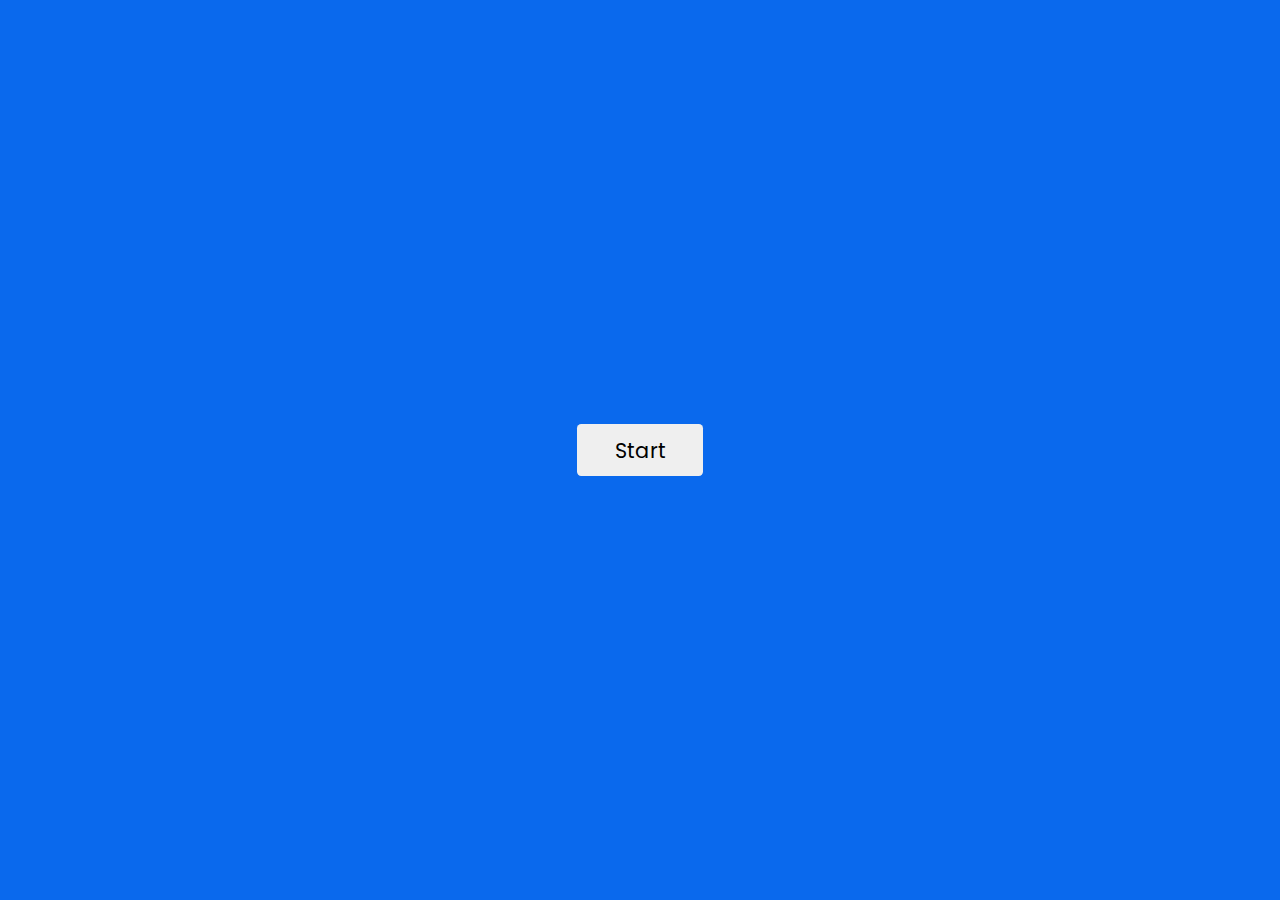
==== index.html @ 25dc80a5 "Primer commit" ====
<!DOCTYPE html>
<html lang="en">

<head>
    <meta charset="UTF-8">
    <meta name="viewport" content="width=device-width, initial-scale=1.0">

    <link rel="preconnect" href="https://fonts.googleapis.com">
    <link rel="preconnect" href="https://fonts.gstatic.com" crossorigin>
    <link href="https://fonts.googleapis.com/css2?family=Poppins:wght@400;600&display=swap" rel="stylesheet">

    <link rel="stylesheet" href="style.css">

    <title>Quiz App</title>
</head>

<body>
    <div class="start-screen">
        <button id="start-button">Start</button>
    </div>

    <div id="display-container">
        <div class="header">
            <div class="number-of-count">
                <span class="number-of-question"> 1 of 3 Questions</span>
            </div>

            <div class="timer-div">
                <img src="./assets/stopwatch-fill.svg" />
                <span class="time-left">10s</span>
            </div>
        </div>

        <div id="container">

        </div>

        <button id="next-button">Next</button>
    </div>

    <div class="score-container hide">
        <div id="user-score">Demo Score</div>
        <button id="restart">Restart</button>
    </div>

    <script src="./js/data.js"></script>
    <script src="./js/script.js"></script>
</body>

</html>
---- style.css ----
* {
    padding: 0;
    margin: 0;
    box-sizing: border-box;
    font-family: 'Poppins', sans-serif;
}

body {
    /* background-image: linear-gradient(135deg, #3C3893, #007BFF);; */
    background-color: #0a69ed;
}

.start-screen,
.score-container {
    position: absolute;
    top: 0;
    width: 100%;
    height: 100%;
    display: flex;
    flex-direction: column;
    justify-content: center;
    align-items: center;
}

button {
    border: none;
    outline: none;
    cursor: pointer;
}

#start-button,
#restart {
    font-size: 1.3em;
    padding: 0.5em 1.8em;
    border-radius: 0.2em;
}

#restart {
    margin-top: 0.9em;
}

#display-container {
    background-color: #ffffff;
    padding: 3.1em 1.8em;
    width: 80%;
    max-width: 37.5em;
    margin: 0 auto;
    position: absolute;
    transform: translate(-50%, -50%);
    top: 50%;
    left: 50%;
    border-radius: 0.6em;

}

.hide {
    display: none;
}

.header {
    margin-bottom: 1.8em;
    display: flex;
    justify-content: space-between;
    align-items: center;
    padding-bottom: 0.6em;
    border-bottom: 0.1em solid #c0bfd2;
}

.timer-div {
    background-color: #e1f5fe;
    width: 7.5em;
    border-radius: 1.8em;
    display: flex;
    justify-content: space-between;
    align-items: center;
    padding: 0.7em 1.8em;
}

#next-button {
    font-size: 1em;
    margin-top: 1.5em;
    background-color: #0a69ed;
    color: #ffffff;
    padding: 0.7em 1.8em;
    border-radius: 0.3em;
    float: right;
}

#user-score {
    font-size: 1.5em;
    color: #ffffff;
}

.question {
    margin-bottom: 1.25em;
    font-weight: 600;
}

.option-div {
    font-size: 0.9em;
    width: 100%;
    padding: 1em;
    margin: 0.3em 0;
    text-align: left;
    background-color: transparent;
    border: 1px solid #c0bfd2;
    border-radius: 0.3em;

}

.option-div:disabled {
    color: #000000;
    cursor: not-allowed;
}

.correct {
    background-color: #e7f6d5;
    color: #689f38;
    border-color: #689f38;
}

.incorrect {
    background-color: #ffdde0;
    color: #d32f2f;
    border-color: #d32f2f;
}
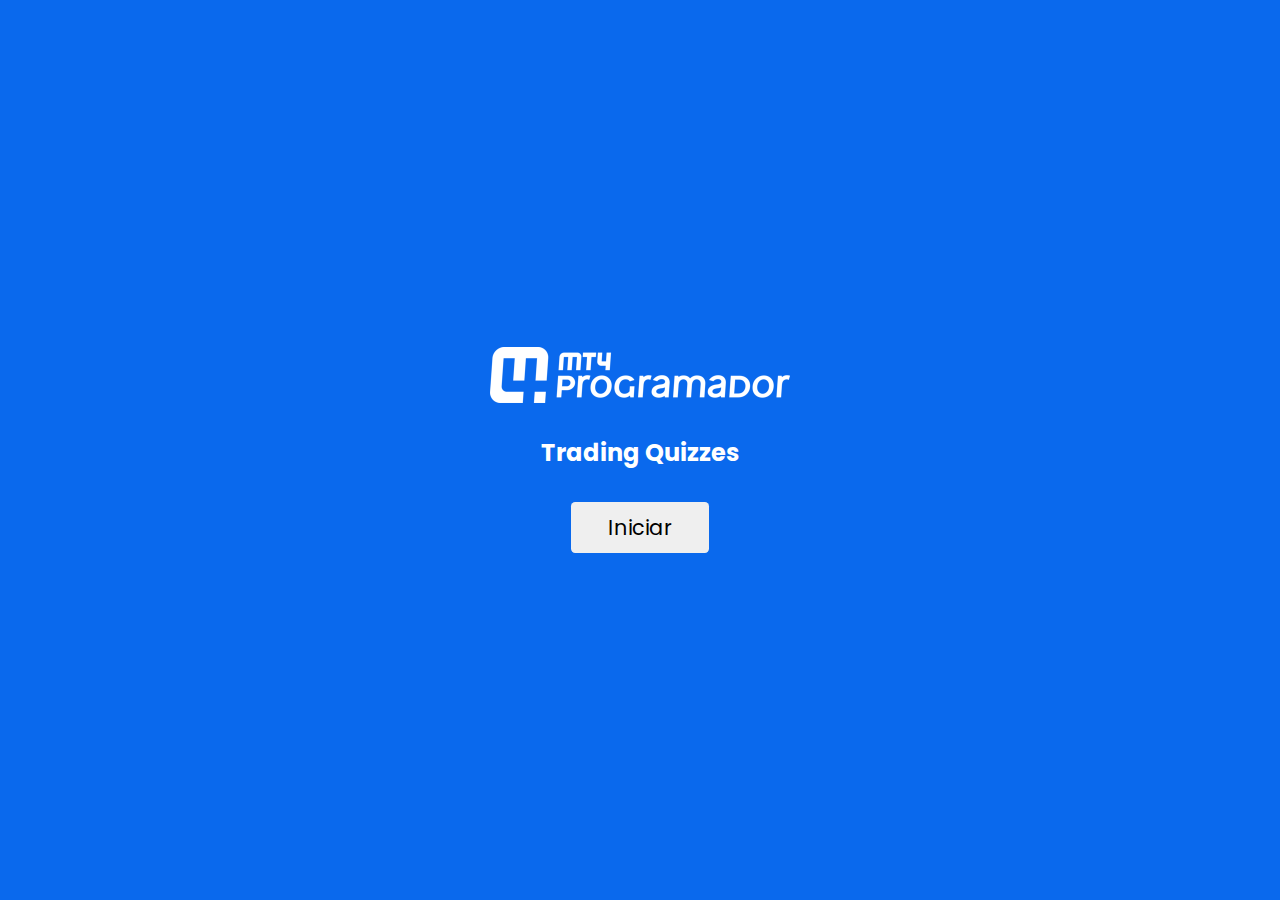
==== commit 8edba939: "Carga inicial" ====
--- a/index.html
+++ b/index.html
@@ -11,12 +11,14 @@
 
     <link rel="stylesheet" href="style.css">
 
-    <title>Quiz App</title>
+    <title>Trading Quizzes</title>
 </head>
 
 <body>
     <div class="start-screen">
-        <button id="start-button">Start</button>
+        <img src="./assets/logo.png" alt="Logo MT4 programador" class="logo">
+        <h2>Trading Quizzes</h2>
+        <button id="start-button">Iniciar</button>        
     </div>
 
     <div id="display-container">
@@ -35,12 +37,13 @@
 
         </div>
 
-        <button id="next-button">Next</button>
+        <button id="next-button">Siguiente</button>
     </div>
 
     <div class="score-container hide">
+        <img src="./assets/logo-mt4programador.png" alt="Logo MT4 programador">
         <div id="user-score">Demo Score</div>
-        <button id="restart">Restart</button>
+        <button id="restart">Reiniciar</button>
     </div>
 
     <script src="./js/data.js"></script>
--- a/style.css
+++ b/style.css
@@ -20,6 +20,17 @@
     flex-direction: column;
     justify-content: center;
     align-items: center;
+}
+
+.start-screen {
+    gap: 2em;
+}
+
+.start-screen h2 {
+    color: #ffffff;
+}
+.logo {
+    width: 300px;    
 }
 
 button {
